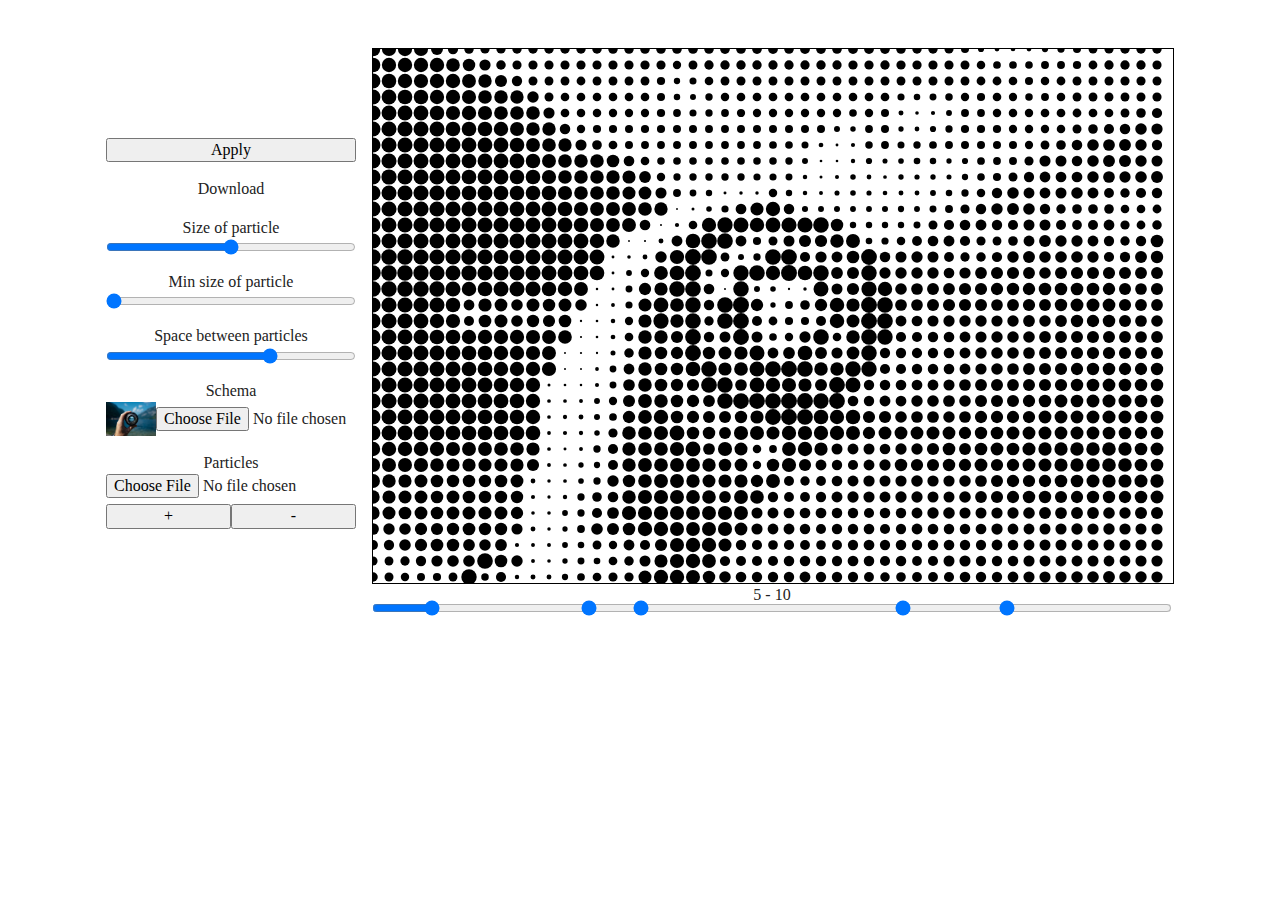
==== index.html @ 6789f387 "first commit" ====
<!doctype html>
<html class="no-js" lang="">

<head>
  <meta charset="utf-8">
  <title></title>
  <meta name="description" content="">
  <meta name="viewport" content="width=device-width, initial-scale=1">

  <meta property="og:title" content="">
  <meta property="og:type" content="">
  <meta property="og:url" content="">
  <meta property="og:image" content="">

  <link rel="manifest" href="site.webmanifest">
  <link rel="apple-touch-icon" href="icon.png">
  <!-- Place favicon.ico in the root directory -->

  <link rel="stylesheet" href="css/normalize.css">
  <link rel="stylesheet" href="css/main.css">

  <meta name="theme-color" content="#fafafa">

  <script src="/libraries/snap.svg-min.js"></script>
  <script src="/libraries/lodash-core.js"></script>
</head>

<body>

  <!-- Add your site or application content here -->
  <div class="main">
    <div class="controls">
      <button id="applyButton">Apply</button>
      <a id="download_link">Download</a>
      <div class="slider">
        <label for="sizeSlider">Size of particle</label>
        <input type='range' id="sizeSlider" step="0.1" min="0" max="2" value="1"/>
      </div>
      <div class="slider">
        <label for="minSizeSlider">Min size of particle</label>
        <input type='range' id="minSizeSlider" step="0.05" min="0" max="1" value="0"/>
      </div>
      <div class="slider">
        <label for="minSizeSlider">Space between particles</label>
        <input type='range' id="stepSize" step="1" min="0" max="30" value="20"/>
      </div>

      <div class="uploadContainer">
        <label>Schema</label>
        <div class="inputWithImg">
          <img id="matrixImg" src="img/sample.jpeg"/>
          <input type='file' id="matrixUpload"/>
        </div>
      </div>

      <div id="iconsContainer" class="uploadContainer">
        <label>Particles</label>
        <input type='file' id="iconUpload_0"/>
      </div>
      <div class="plusMinusButtonContainer">
        <button id="addParticleButton">+</button>
        <button id="subParticleButton">-</button>
      </div>
    </div>

    <div>
      <svg id="svg"></svg>
      <section class="range-slider">
        <span class="rangeValues"></span>
        <input value="5" min="0" max="15" step="0.5" type="range">
        <input value="10" min="0" max="15" step="0.5" type="range">
        <input value="12" min="0" max="15" step="0.5" type="range">
        <input value="4" min="0" max="15" step="0.5" type="range">
        <input value="1" min="0" max="15" step="0.5" type="range">
      </section>
    </div>
  </div>

  <script src="js/vendor/modernizr-3.11.2.min.js"></script>
  <script src="js/plugins.js"></script>

  <script type="module" src="js/main.js"></script>

</body>

</html>
---- css/main.css ----
/*! HTML5 Boilerplate v8.0.0 | MIT License | https://html5boilerplate.com/ */

/* main.css 2.1.0 | MIT License | https://github.com/h5bp/main.css#readme */
/*
 * What follows is the result of much research on cross-browser styling.
 * Credit left inline and big thanks to Nicolas Gallagher, Jonathan Neal,
 * Kroc Camen, and the H5BP dev community and team.
 */

/* ==========================================================================
   Base styles: opinionated defaults
   ========================================================================== */

html {
  color: #222;
  font-size: 1em;
  line-height: 1.4;
}

/*
 * Remove text-shadow in selection highlight:
 * https://twitter.com/miketaylr/status/12228805301
 *
 * Vendor-prefixed and regular ::selection selectors cannot be combined:
 * https://stackoverflow.com/a/16982510/7133471
 *
 * Customize the background color to match your design.
 */

::-moz-selection {
  background: #b3d4fc;
  text-shadow: none;
}

::selection {
  background: #b3d4fc;
  text-shadow: none;
}

/*
 * A better looking default horizontal rule
 */

hr {
  display: block;
  height: 1px;
  border: 0;
  border-top: 1px solid #ccc;
  margin: 1em 0;
  padding: 0;
}

/*
 * Remove the gap between audio, canvas, iframes,
 * images, videos and the bottom of their containers:
 * https://github.com/h5bp/html5-boilerplate/issues/440
 */

audio,
canvas,
iframe,
img,
svg,
video {
  vertical-align: middle;
}

/*
 * Remove default fieldset styles.
 */

fieldset {
  border: 0;
  margin: 0;
  padding: 0;
}

/*
 * Allow only vertical resizing of textareas.
 */

textarea {
  resize: vertical;
}

/* ==========================================================================
   Author's custom styles
   ========================================================================== */

/* ==========================================================================
   Helper classes
   ========================================================================== */

/*
 * Hide visually and from screen readers
 */

.hidden,
[hidden] {
  display: none !important;
}

/*
 * Hide only visually, but have it available for screen readers:
 * https://snook.ca/archives/html_and_css/hiding-content-for-accessibility
 *
 * 1. For long content, line feeds are not interpreted as spaces and small width
 *    causes content to wrap 1 word per line:
 *    https://medium.com/@jessebeach/beware-smushed-off-screen-accessible-text-5952a4c2cbfe
 */

.sr-only {
  border: 0;
  clip: rect(0, 0, 0, 0);
  height: 1px;
  margin: -1px;
  overflow: hidden;
  padding: 0;
  position: absolute;
  white-space: nowrap;
  width: 1px;
  /* 1 */
}

/*
 * Extends the .sr-only class to allow the element
 * to be focusable when navigated to via the keyboard:
 * https://www.drupal.org/node/897638
 */

.sr-only.focusable:active,
.sr-only.focusable:focus {
  clip: auto;
  height: auto;
  margin: 0;
  overflow: visible;
  position: static;
  white-space: inherit;
  width: auto;
}

/*
 * Hide visually and from screen readers, but maintain layout
 */

.invisible {
  visibility: hidden;
}

/*
 * Clearfix: contain floats
 *
 * For modern browsers
 * 1. The space content is one way to avoid an Opera bug when the
 *    `contenteditable` attribute is included anywhere else in the document.
 *    Otherwise it causes space to appear at the top and bottom of elements
 *    that receive the `clearfix` class.
 * 2. The use of `table` rather than `block` is only necessary if using
 *    `:before` to contain the top-margins of child elements.
 */

.clearfix::before,
.clearfix::after {
  content: " ";
  display: table;
}

.clearfix::after {
  clear: both;
}

/* ==========================================================================
   EXAMPLE Media Queries for Responsive Design.
   These examples override the primary ('mobile first') styles.
   Modify as content requires.
   ========================================================================== */

@media only screen and (min-width: 35em) {
  /* Style adjustments for viewports that meet the condition */
}

@media print,
  (-webkit-min-device-pixel-ratio: 1.25),
  (min-resolution: 1.25dppx),
  (min-resolution: 120dpi) {
  /* Style adjustments for high resolution devices */
}

/* ==========================================================================
   Print styles.
   Inlined to avoid the additional HTTP request:
   https://www.phpied.com/delay-loading-your-print-css/
   ========================================================================== */

@media print {
  *,
  *::before,
  *::after {
    background: #fff !important;
    color: #000 !important;
    /* Black prints faster */
    box-shadow: none !important;
    text-shadow: none !important;
  }

  a,
  a:visited {
    text-decoration: underline;
  }

  a[href]::after {
    content: " (" attr(href) ")";
  }

  abbr[title]::after {
    content: " (" attr(title) ")";
  }

  /*
   * Don't show links that are fragment identifiers,
   * or use the `javascript:` pseudo protocol
   */
  a[href^="#"]::after,
  a[href^="javascript:"]::after {
    content: "";
  }

  pre {
    white-space: pre-wrap !important;
  }

  pre,
  blockquote {
    border: 1px solid #999;
    page-break-inside: avoid;
  }

  /*
   * Printing Tables:
   * https://web.archive.org/web/20180815150934/http://css-discuss.incutio.com/wiki/Printing_Tables
   */
  thead {
    display: table-header-group;
  }

  tr,
  img {
    page-break-inside: avoid;
  }

  p,
  h2,
  h3 {
    orphans: 3;
    widows: 3;
  }

  h2,
  h3 {
    page-break-after: avoid;
  }
}


.main {
  display: flex;
  text-align: center;
  align-items: center;
  justify-content: center;
  column-gap: 1rem;
  margin-top: 3rem;
}

#svg {
  border: 1px solid black;
  width: 800px;
  height: 600px;
  max-width: 800px;
}


.controls {
  display: flex;
  flex-direction: column;
  max-width: 250px;
  row-gap: 1rem;
}

.slider {
  display: flex;
  flex-direction: column;
}

.uploadContainer {
  display: flex;
  flex-direction: column;
}

.inputWithImg > img {
  width: 50px;
  display: block;
}

.inputWithImg {
  display: flex;
  overflow: hidden;
  align-items: center;
}

.plusMinusButtonContainer {
  display: flex;
  margin-top: -10px;
}

.plusMinusButtonContainer > button {
  width: 100%;
}









section.range-slider {
  position: relative;
  width: 800px;
  height: 35px;
  text-align: center;
}

section.range-slider input {
  pointer-events: none;
  position: absolute;
  overflow: hidden;
  left: 0;
  top: 15px;
  width: 100%;
  outline: none;
  height: 18px;
  margin: 0;
  padding: 0;
  cursor: ew-resize;
}

section.range-slider input::-webkit-slider-thumb {
  pointer-events: all;
  position: relative;
  z-index: 1;
  outline: 0;
}

section.range-slider input::-moz-range-thumb {
  pointer-events: all;
  position: relative;
  z-index: 10;
  -moz-appearance: none;
  width: 9px;
}

section.range-slider input::-moz-range-track {
  position: relative;
  z-index: -1;
  background-color: rgba(0, 0, 0, 1);
  border: 0;
}
section.range-slider input:last-of-type::-moz-range-track {
  -moz-appearance: none;
  background: none transparent;
  border: 0;
}
section.range-slider input[type=range]::-moz-focus-outer {
  border: 0;
}
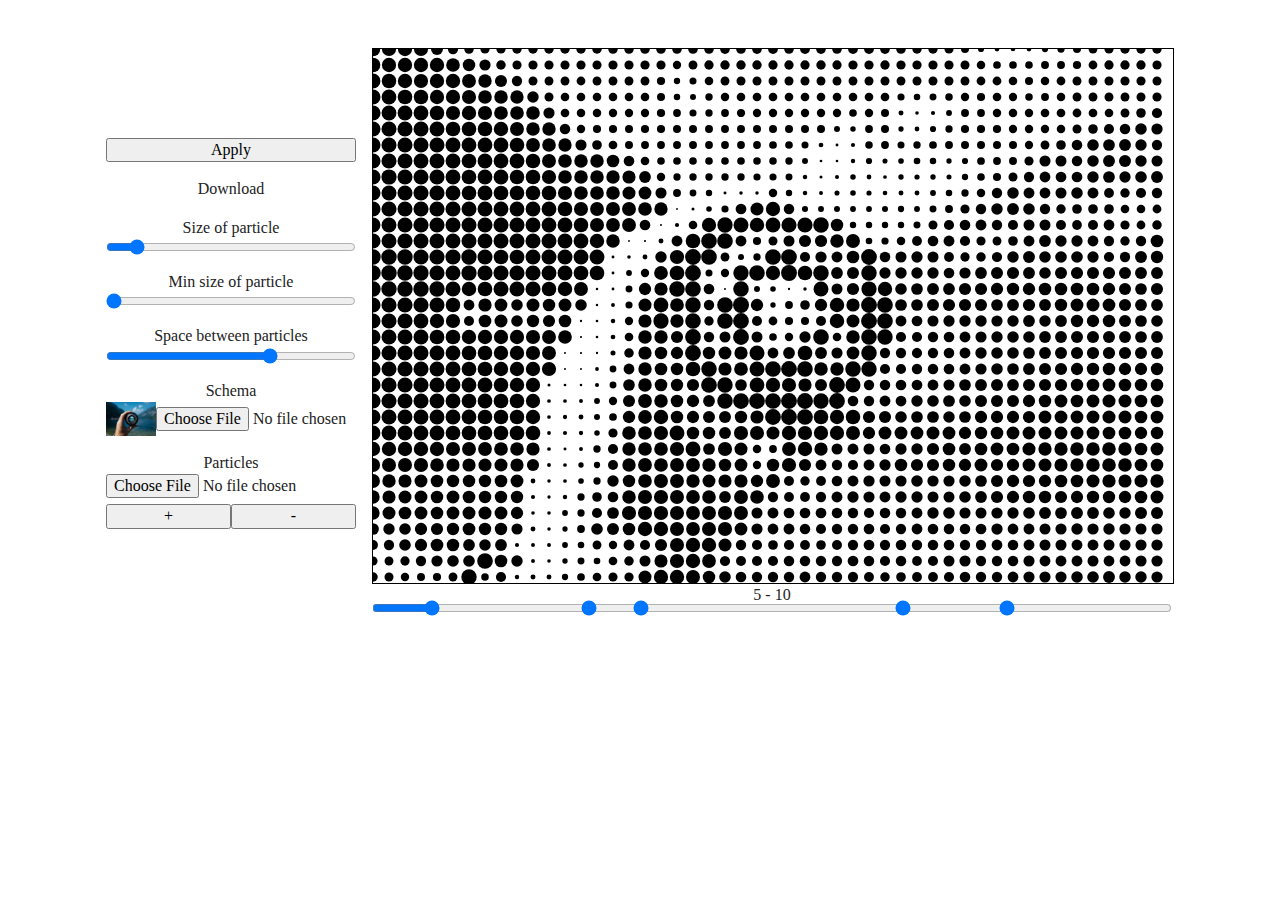
==== commit 65764405: "~slider ranges higher max values" ====
--- a/index.html
+++ b/index.html
@@ -31,14 +31,14 @@
   <div class="main">
     <div class="controls">
       <button id="applyButton">Apply</button>
-      <a id="download_link">Download</a>
+      <a id="download_link" download="optical.svg">Download</a>
       <div class="slider">
         <label for="sizeSlider">Size of particle</label>
-        <input type='range' id="sizeSlider" step="0.1" min="0" max="2" value="1"/>
+        <input type='range' id="sizeSlider" step="0.1" min="0" max="10" value="1"/>
       </div>
       <div class="slider">
         <label for="minSizeSlider">Min size of particle</label>
-        <input type='range' id="minSizeSlider" step="0.05" min="0" max="1" value="0"/>
+        <input type='range' id="minSizeSlider" step="0.05" min="0" max="5" value="0"/>
       </div>
       <div class="slider">
         <label for="minSizeSlider">Space between particles</label>
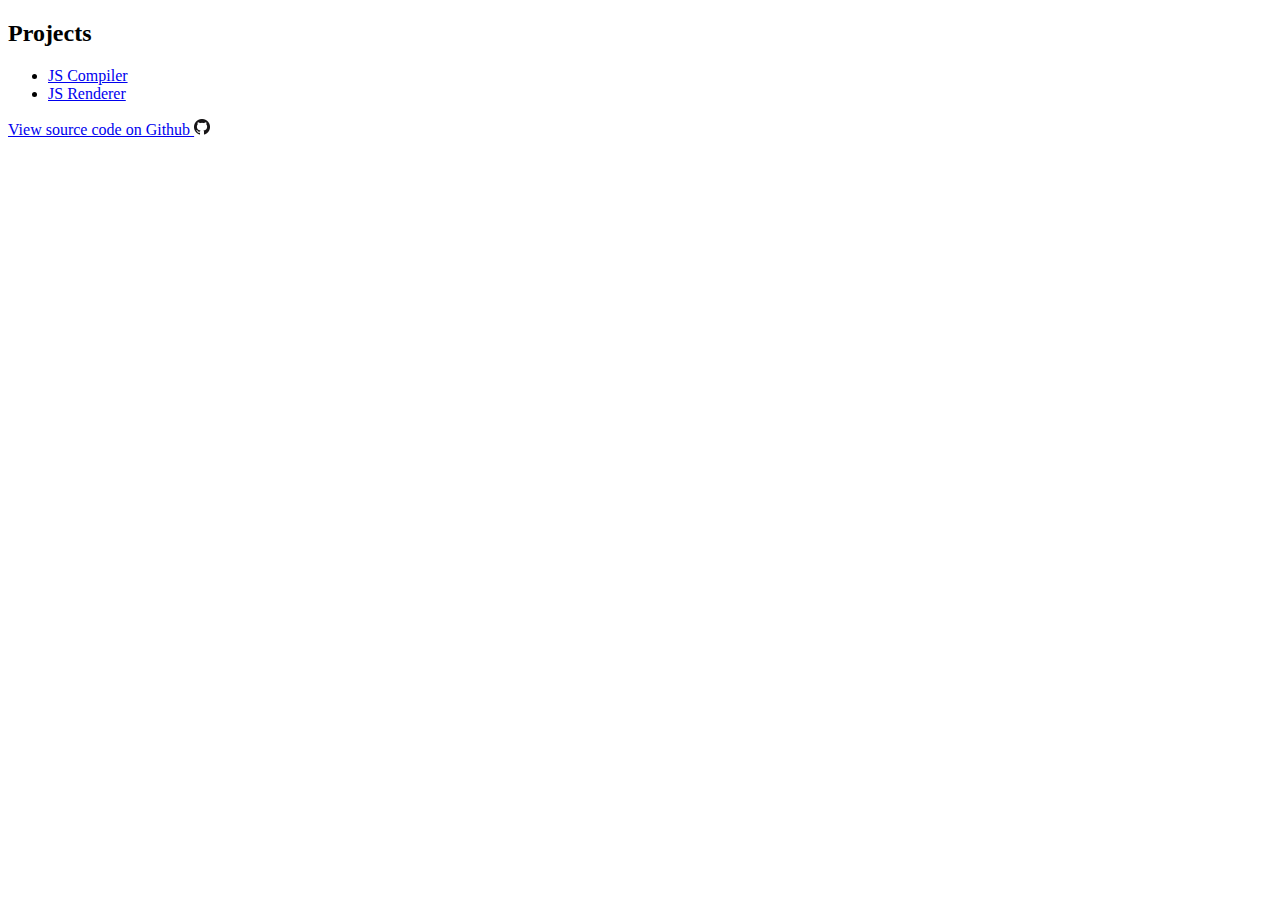
==== commit 28ed4bb8: "+ add index.html" ====
--- a/index.html
+++ b/index.html
@@ -1,86 +1,16 @@
-<!doctype html>
-<html class="no-js" lang="">
-
+<!DOCTYPE html>
+<html lang="en">
 <head>
-  <meta charset="utf-8">
-  <title></title>
-  <meta name="description" content="">
-  <meta name="viewport" content="width=device-width, initial-scale=1">
-
-  <meta property="og:title" content="">
-  <meta property="og:type" content="">
-  <meta property="og:url" content="">
-  <meta property="og:image" content="">
-
-  <link rel="manifest" href="site.webmanifest">
-  <link rel="apple-touch-icon" href="icon.png">
-  <!-- Place favicon.ico in the root directory -->
-
-  <link rel="stylesheet" href="css/normalize.css">
-  <link rel="stylesheet" href="css/main.css">
-
-  <meta name="theme-color" content="#fafafa">
-
-  <script src="/libraries/snap.svg-min.js"></script>
-  <script src="/libraries/lodash-core.js"></script>
+    <meta charset="UTF-8">
+    <title>github.io</title>
+    <link rel="stylesheet" href="styles.css">
 </head>
-
 <body>
-
-  <!-- Add your site or application content here -->
-  <div class="main">
-    <div class="controls">
-      <button id="applyButton">Apply</button>
-      <a id="download_link" download="optical.svg">Download</a>
-      <div class="slider">
-        <label for="sizeSlider">Size of particle</label>
-        <input type='range' id="sizeSlider" step="0.1" min="0" max="10" value="1"/>
-      </div>
-      <div class="slider">
-        <label for="minSizeSlider">Min size of particle</label>
-        <input type='range' id="minSizeSlider" step="0.05" min="0" max="5" value="0"/>
-      </div>
-      <div class="slider">
-        <label for="minSizeSlider">Space between particles</label>
-        <input type='range' id="stepSize" step="1" min="0" max="30" value="20"/>
-      </div>
-
-      <div class="uploadContainer">
-        <label>Schema</label>
-        <div class="inputWithImg">
-          <img id="matrixImg" src="img/sample.jpeg"/>
-          <input type='file' id="matrixUpload"/>
-        </div>
-      </div>
-
-      <div id="iconsContainer" class="uploadContainer">
-        <label>Particles</label>
-        <input type='file' id="iconUpload_0"/>
-      </div>
-      <div class="plusMinusButtonContainer">
-        <button id="addParticleButton">+</button>
-        <button id="subParticleButton">-</button>
-      </div>
-    </div>
-
-    <div>
-      <svg id="svg"></svg>
-      <section class="range-slider">
-        <span class="rangeValues"></span>
-        <input value="5" min="0" max="15" step="0.5" type="range">
-        <input value="10" min="0" max="15" step="0.5" type="range">
-        <input value="12" min="0" max="15" step="0.5" type="range">
-        <input value="4" min="0" max="15" step="0.5" type="range">
-        <input value="1" min="0" max="15" step="0.5" type="range">
-      </section>
-    </div>
-  </div>
-
-  <script src="js/vendor/modernizr-3.11.2.min.js"></script>
-  <script src="js/plugins.js"></script>
-
-  <script type="module" src="js/main.js"></script>
-
+    <h2>Projects</h2>
+<ul>
+    <li><a href="/JSPC">JS Compiler</a></li>
+    <li><a href="/renderer">JS Renderer</a></li>
+</ul>
+    <a href="https://github.com/arnebackstein/arnebackstein.github.io">View source code on Github <img src="/assets/GitHub-Mark-64px.png" style="height: 1em"/></a>
 </body>
-
-</html>
+</html>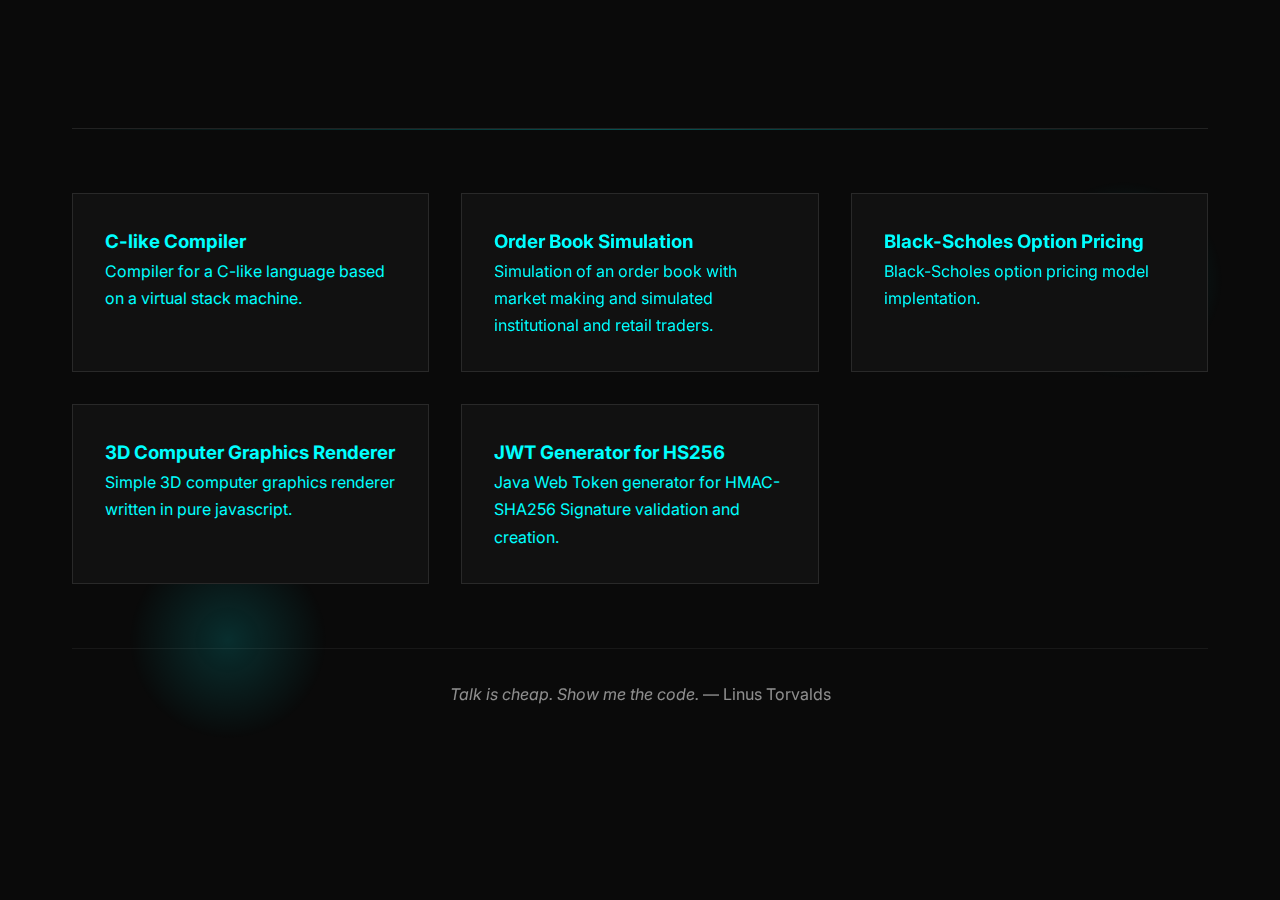
==== commit a7056344: "Redesign homepage with modern, responsive layout and expanded project showcase" ====
--- a/index.html
+++ b/index.html
@@ -1,16 +1,157 @@
 <!DOCTYPE html>
 <html lang="en">
+
 <head>
     <meta charset="UTF-8">
-    <title>github.io</title>
-    <link rel="stylesheet" href="styles.css">
+    <meta name="viewport" content="width=device-width, initial-scale=1.0">
+    <link href="https://fonts.googleapis.com/css2?family=Inter:wght@300;500;700&display=swap" rel="stylesheet">
+    <style>
+        :root {
+            --bg: #0a0a0a;
+            --surface: #111;
+            --border: rgba(255, 255, 255, 0.1);
+            --accent: rgb(0, 255, 255);
+            --text: rgba(255, 255, 255, 0.9);
+        }
+
+        * {
+            margin: 0;
+            padding: 0;
+            box-sizing: border-box;
+        }
+
+        body {
+            font-family: 'Inter', sans-serif;
+            background: var(--bg);
+            color: var(--text);
+            line-height: 1.7;
+            overflow-x: hidden;
+        }
+
+        .container {
+            max-width: 1200px;
+            margin: 0 auto;
+            padding: 4rem 2rem;
+        }
+
+        header {
+            border-bottom: 1px solid var(--border);
+            padding: 2rem 0;
+            margin-bottom: 4rem;
+            position: relative;
+        }
+
+        header::after {
+            content: '';
+            position: absolute;
+            bottom: -2px;
+            left: 0;
+            width: 100%;
+            height: 1px;
+            background: linear-gradient(90deg, transparent, var(--accent), transparent);
+            opacity: 0.3;
+        }
+
+
+        .project-grid {
+            display: grid;
+            grid-template-columns: repeat(auto-fit, minmax(300px, 1fr));
+            gap: 2rem;
+            margin: 4rem 0;
+        }
+
+        .project-card {
+            background: var(--surface);
+            border: 1px solid var(--border);
+            padding: 2rem;
+            transition: transform 0.3s ease, box-shadow 0.3s ease;
+        }
+
+        .project-card:hover {
+            box-shadow: 0 10px 30px rgba(0, 255, 255, 0.1);
+        }
+
+        .glow {
+            position: fixed;
+            width: 200px;
+            height: 200px;
+            background: radial-gradient(circle, rgba(0, 255, 255, 0.15) 0%, transparent 70%);
+            pointer-events: none;
+        }
+
+        footer {
+            border-top: 1px solid var(--border);
+            padding: 2rem 0;
+            text-align: center;
+            opacity: 0.6;
+        }
+
+        a {
+            color: var(--accent);
+            text-decoration: none;
+            position: relative;
+        }
+
+        a::after {
+            content: '';
+            position: absolute;
+            bottom: -2px;
+            left: 0;
+            width: 0;
+            height: 1px;
+            background: var(--accent);
+            transition: width 0.3s ease;
+        }
+
+        a:hover::after {
+            width: 100%;
+        }
+
+        @media (max-width: 768px) {
+            .container {
+                padding: 2rem 1rem;
+            }
+        }
+    </style>
 </head>
+
 <body>
-    <h2>Projects</h2>
-<ul>
-    <li><a href="/JSPC">JS Compiler</a></li>
-    <li><a href="/renderer">JS Renderer</a></li>
-</ul>
-    <a href="https://github.com/arnebackstein/arnebackstein.github.io">View source code on Github <img src="/assets/GitHub-Mark-64px.png" style="height: 1em"/></a>
+    <div class="glow" style="top: 20%; left: 80%; z-index: -1;"></div>
+    <div class="glow" style="top: 60%; left: 10%; z-index: -1;"></div>
+
+    <div class="container">
+        <header>
+        </header>
+
+        <section>
+            <div class="project-grid">
+                <a href="/JSPC" class="project-card">
+                    <h3>C-like Compiler</h3>
+                    <p>Compiler for a C-like language based on a virtual stack machine.</p>
+                </a>
+                <a href="https://orderbooksimulation.streamlit.app/" class="project-card">
+                    <h3>Order Book Simulation</h3>
+                    <p>Simulation of an order book with market making and simulated institutional and retail traders.</p>
+                </a>
+                <a href="https://0xblackscholes.streamlit.app/" class="project-card">
+                    <h3>Black-Scholes Option Pricing</h3>
+                    <p>Black-Scholes option pricing model implentation.</p>
+                </a>
+                <a href="/renderer" class="project-card">
+                    <h3>3D Computer Graphics Renderer</h3>
+                    <p>Simple 3D computer graphics renderer written in pure javascript.</p>
+                </a>
+                <a href="https://0xjwt.vercel.app/" class="project-card">
+                    <h3>JWT Generator for HS256</h3>
+                    <p>Java Web Token generator for HMAC-SHA256 Signature validation and creation.</p>
+                </a>
+            </div>
+        </section>
+
+        <footer>
+            <p><em>Talk is cheap. Show me the code.</em> — Linus Torvalds</p>
+        </footer>
+    </div>
 </body>
+
 </html>